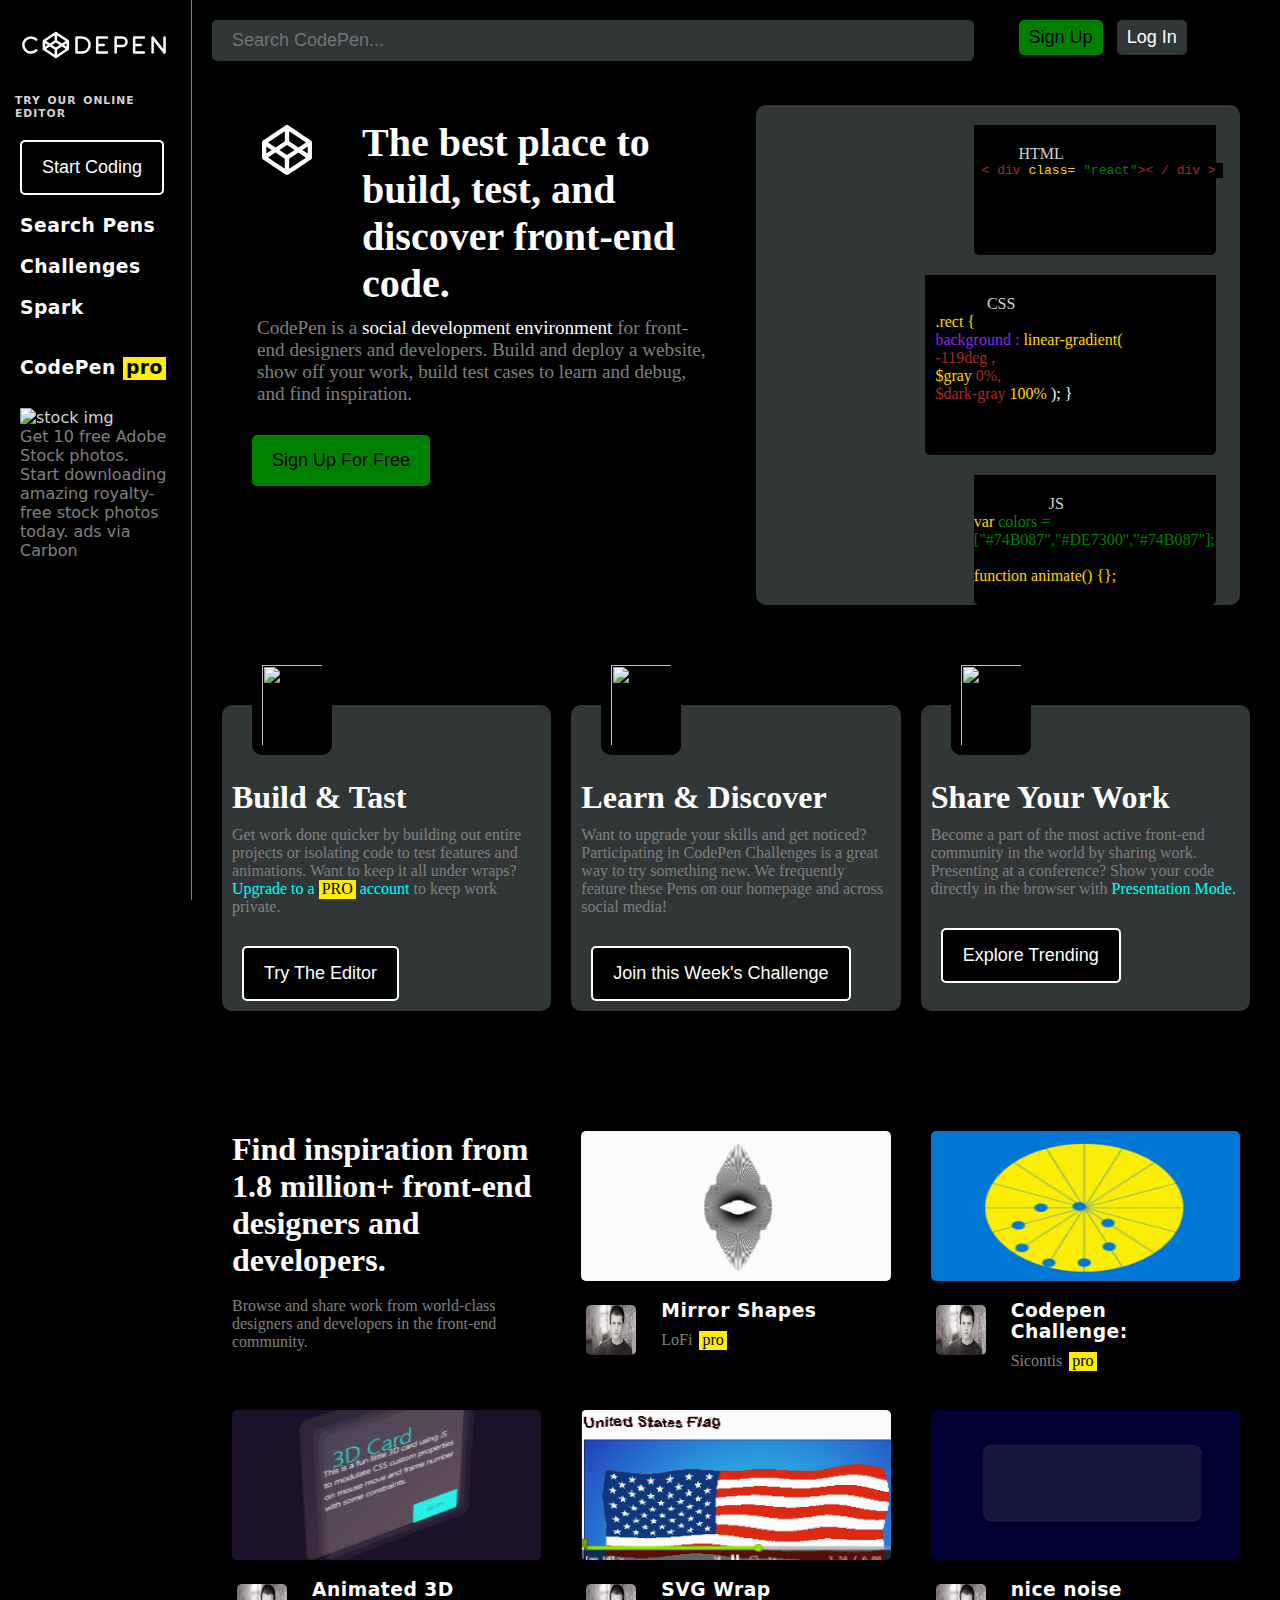
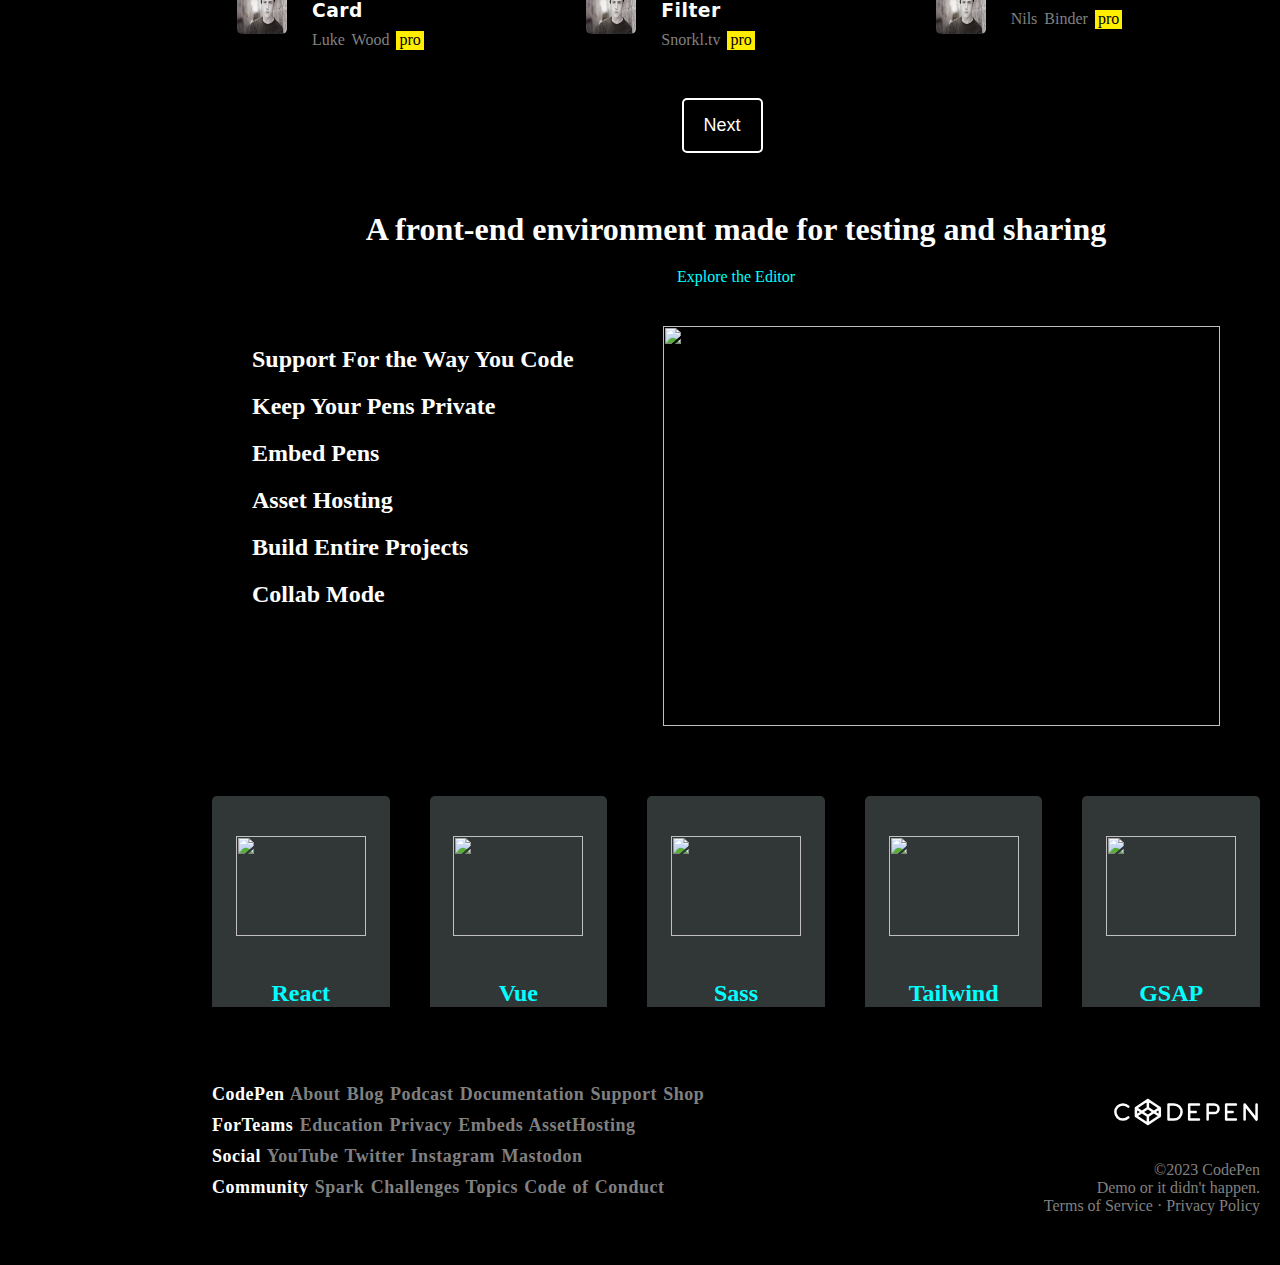
==== index.html @ e1659a8b "sign up for free is added" ====
<!DOCTYPE html>
<html lang="en">
<head>
    <meta charset="UTF-8">
    <meta http-equiv="X-UA-Compatible" content="IE=edge">
    <meta name="viewport" content="width=device-width, initial-scale=1.0">
    <title>CodePen: Online Editor</title>
    <link rel="icon" href="images/icon.png">
    <!-- link css file -->
     <link rel="stylesheet" href="style.css">
     <!-- cdn link for icon -->
     <link rel="stylesheet" href="https://cdnjs.cloudflare.com/ajax/libs/font-awesome/5.15.2/css/all.min.css" integrity="sha512-HK5fgLBL+xu6dm/Ii3z4xhlSUyZgTT9tuc/hSrtw6uzJOvgRr2a9jyxxT1ely+B+xFAmJKVSTbpM/CuL7qxO8w==" crossorigin="anonymous" />
</head>
<body>
    <section class="first-section">
        <svg viewBox="0 0 138 26" fill="none" stroke="#fff" stroke-width="2.3" stroke-linecap="round" stroke-linejoin="round" title="CodePen"><path d="M15 8a7 7 0 1 0 0 10m7-8.7L33 2l11 7.3v7.4L33 24l-11-7.3zm0 0 11 7.4 11-7.4m0 7.4L33 9.3l-11 7.4M33 2v7.3m0 7.4V24M52 6h5a7 7 0 0 1 0 14h-5zm28 0h-9v14h9m-9-7h6m11 1h6a4 4 0 0 0 0-8h-6v14m26-14h-9v14h9m-9-7h6m11 7V6l11 14V6"></path></svg>
        <h6>TRY OUR ONLINE EDITOR</h6>
        <a href="html/editor.html"><button id="start-btn">Start Coding</button></a>
        <h3>Search Pens</h3>
        <h3>Challenges</h3>
        <h3>Spark</h3><br>
        <h3>CodePen <span style="background-color: rgb(255, 238, 0); color: black; padding:0 3px 2px 3px;">pro</span></h3>
        <div>
            <img src="	https://cdn4.buysellads.net/uu/1/127419/1670532337-Stock2.jpg" alt="stock img">
            <p>Get 10 free Adobe Stock photos. Start downloading amazing royalty-free stock photos today.
                ads via Carbon</p>
        </div>
    </section>
    <section class="sec-two">
        <header>
            <div class="icon-text">
                <i class="fa fa-search" aria-hidden="true"></i>
                <input type="text" placeholder="Search CodePen...">
            </div>
            <div>
               <a href="./html/signup.html"><button class="sign-up">Sign Up</button></a>
              <a href="#"><button class="login">Log In</button></a>
            </div>
        </header>
        <div class="container">
              <div class="left-cont">
              <svg viewBox="0 0 100 100" title="CodePen" class="HomepageAnonHeader_glyph-Oxxoz"><path d="M100 34.2c-.4-2.6-3.3-4-5.3-5.3-3.6-2.4-7.1-4.7-10.7-7.1-8.5-5.7-17.1-11.4-25.6-17.1-2-1.3-4-2.7-6-4-1.4-1-3.3-1-4.8 0-5.7 3.8-11.5 7.7-17.2 11.5L5.2 29C3 30.4.1 31.8 0 34.8c-.1 3.3 0 6.7 0 10v16c0 2.9-.6 6.3 2.1 8.1 6.4 4.4 12.9 8.6 19.4 12.9 8 5.3 16 10.7 24 16 2.2 1.5 4.4 3.1 7.1 1.3 2.3-1.5 4.5-3 6.8-4.5 8.9-5.9 17.8-11.9 26.7-17.8l9.9-6.6c.6-.4 1.3-.8 1.9-1.3 1.4-1 2-2.4 2-4.1V37.3c.1-1.1.2-2.1.1-3.1 0-.1 0 .2 0 0zM54.3 12.3 88 34.8 73 44.9 54.3 32.4V12.3zm-8.6 0v20L27.1 44.8 12 34.8l33.7-22.5zM8.6 42.8 19.3 50 8.6 57.2V42.8zm37.1 44.9L12 65.2l15-10.1 18.6 12.5v20.1zM50 60.2 34.8 50 50 39.8 65.2 50 50 60.2zm4.3 27.5v-20l18.6-12.5 15 10.1-33.6 22.4zm37.1-30.5L80.7 50l10.8-7.2-.1 14.4z"></path></svg> 
              <h1>The best place to build, test, and discover front-end code.</h1>
               <p>CodePen is a <span style="color:white">social development environment</span> for front-end designers and developers. Build and deploy a website, show off your work, build test cases to learn and debug, and find inspiration.</p>
               <a href="./html/signup.html"><button class="sign-up">Sign Up For Free</button></a>
            </div>
              <div class="right-cont">
                <div class="right-cont-first">
                   <header class="right-first">
                    <div class="sub-first">
                        <i class="fa fa-cog" aria-hidden="true"></i>
                        <p>HTML</p>
                       </div>
                        <div><i id="caret" class="fa fa-caret-down" aria-hidden="true"></i></div>
                   </header>
                   <pre><span style="color:brown"> < div</span> <span style="color:gold">class=</span> <span style="color:green">"react"</span><span style="color:brown">>< / div > </span></pre>
                </div>
                <div class="right-cont-first" id="right-second">
                    <header class="right-first">
                     <div class="sub-first">
                         <i class="fa fa-cog" aria-hidden="true"></i>
                         <p>CSS</p>
                        </div>
                         <div><i id="caret" class="fa fa-caret-down" aria-hidden="true"></i></div>
                    </header>
                  <p>
                   <span style="color:gold">.rect { </span><br>
                            <span style="color:blueviolet">background :</span> <span style="color:gold">linear-gradient(</span> <br>
                       <span style="color:brown"> -119deg ,</span> <br>
                       <span style="color:gold"> $gray</span><span style="color:brown"> 0%, </span><br>
                       <span style="color:brown"> $dark-gray</span> <span style="color:gold">100%</span> <span style="color:white"> ); }</span>
                  </p>
                 </div>
                 <div class="right-cont-first">
                    <header class="right-first">
                     <div class="sub-first">
                         <i class="fa fa-cog" aria-hidden="true"></i>
                         <p>JS</p>
                        </div>
                         <div><i id="caret" class="fa fa-caret-down" aria-hidden="true"></i></div>
                    </header>
                  <p>
                   <span style="color:gold"> var</span> <span style="color:green">colors = ["#74B087","#DE7300","#74B087"];</span> <br><br>


                  <span style="color:gold">  function animate() {};</span>
                  </p>
                 </div>
              </div>
        </div>
        <div class="box">
            <div class="box-cont">
              <img class="box-img" src="	https://cpwebassets.codepen.io/assets/packs/icon-build-0f21c66ed03bfb36c597636d27ca621e.svg" alt="">
              <h1 class="box-cont">Build & Tast</h1>
              <p class="box-cont">Get work done quicker by building out entire projects or isolating code to test features and animations. Want to keep it all under wraps? <SPAN style="color:aqua; background-color:rgb(49, 54, 54) ;" >Upgrade to a</SPAN> <span style="background-color: rgb(255, 238, 0); color: black; padding:0 3px 2px 3px;">PRO</span> <span style="color:aqua; background-color:rgb(49, 54, 54) ;">account</span> to keep work private.</p>
              <button>Try The Editor</button>
            </div>
            <div class="box-cont">
                <img class="box-img" src="	https://cpwebassets.codepen.io/assets/packs/icon-learn-b1311620e99cea826f259aa2f7750940.svg" alt="">
                <h1 class="box-cont">Learn & Discover</h1>
                <p class="box-cont">Want to upgrade your skills and get noticed? Participating in CodePen Challenges is a great way to try something new. We frequently feature these Pens on our homepage and across social media!</p>
                <button>Join this Week's Challenge </button>
              </div>
              <div class="box-cont">
                <img class="box-img" src="	https://cpwebassets.codepen.io/assets/packs/icon-share-910c683bbac21bf41fcf9aab64ebc957.svg" alt="">
                <h1 class="box-cont">Share Your Work</h1>
                <p class="box-cont">Become a part of the most active front-end community in the world by sharing work. Presenting at a conference? Show your code directly in the browser with <span style="color:aqua; background-color:rgb(49,54,54)">Presentation Mode.</span></p>
                <button>Explore Trending</button>
              </div>
        </div>
        <div class="six-cont">
          <div class="sixth-first-box">
             <h1>Find inspiration from 1.8 million+ front-end designers and developers.</h1> <br>
             <p>Browse and share work from world-class designers and developers in the front-end community.</p>
          </div>
          <div class="six-img-box">
            <img src="images/mirror (1).png" alt="mirror img">
            <div class="six-user-box">
              <img class="user-img" src="images/user.jpg" alt="user">
              <div class="user-sidebar">
                <h3>Mirror Shapes</h3>
                <p>LoFi <span style="background-color: rgb(255, 238, 0); color: black; padding:0 3px 2px 3px;">pro</span></p>
              </div>
            </div>
          </div>
          <div class="six-img-box">
            <img src="images/circle.png" alt="circle img">
            <div class="six-user-box">
              <img class="user-img" src="images/user.jpg" alt="user">
              <div class="user-sidebar">
                <h3>Codepen Challenge:</h3>
                <p>Sicontis <span style="background-color: rgb(255, 238, 0); color: black; padding:0 3px 2px 3px;">pro</span></p>
              </div>
            </div>
          </div>
          <div class="six-img-box">
            <img src="images/3D.png" alt="3d img">
            <div class="six-user-box">
              <img class="user-img" src="images/user.jpg" alt="user">
              <div class="user-sidebar">
                <h3>Animated 3D Card</h3>
                <p>Luke Wood <span style="background-color: rgb(255, 238, 0); color: black; padding:0 3px 2px 3px;">pro</span></p>
              </div>
            </div>
          </div>
          <div class="six-img-box">
            <img src="images/usa.png" alt="usa img">
            <div class="six-user-box">
              <img class="user-img" src="images/user.jpg" alt="user">
              <div class="user-sidebar">
                <h3>SVG Wrap Filter</h3>
                <p>Snorkl.tv <span style="background-color: rgb(255, 238, 0); color: black; padding:0 3px 2px 3px;">pro</span></p>
              </div>
            </div>
          </div>
          <div class="six-img-box">
            <img src="images/blank.png" alt="blank img">
            <div class="six-user-box">
              <img class="user-img" src="images/user.jpg" alt="user">
              <div class="user-sidebar">
                <h3>nice noise</h3>
                <p>Nils Binder <span style="background-color: rgb(255, 238, 0); color: black; padding:0 3px 2px 3px;">pro</span></p>
              </div>
            </div>
          </div>
        </div>
        <button class="next">Next <i id="caret-right" class="fa fa-caret-right" aria-hidden="true"></i></button>
        <div class="two-box-cont-img">
          <h1><span style="color:white">A front-end environment made for testing and sharing</span></h1>
          <p><span style="color:aqua">Explore the Editor</span></p>
          <div class="two-flex-box">
            <div class="first-flex">
              <h2><i id="caret-right" class="fa fa-caret-right" aria-hidden="true"></i> Support For the Way You Code</h2>
              <h2><i id="caret-right" class="fa fa-caret-right" aria-hidden="true"></i> Keep Your Pens Private</h2>
              <h2><i id="caret-right" class="fa fa-caret-right" aria-hidden="true"></i> Embed Pens</h2>
              <h2><i id="caret-right" class="fa fa-caret-right" aria-hidden="true"></i> Asset Hosting</h2>
              <h2><i id="caret-right" class="fa fa-caret-right" aria-hidden="true"></i> Build Entire Projects</h2>
              <h2><i id="caret-right" class="fa fa-caret-right" aria-hidden="true"></i> Collab Mode</h2>
            </div>
            <div class="second-flex"><img src="	https://cpwebassets.codepen.io/assets/packs/editor-privacy-e542bc22ce324502eb727577083eeb61.png" alt=""></div>
          </div>
        </div>  
        <div class="six-grid-cont">
          <div class="com-grid">
            <img src="	https://cpwebassets.codepen.io/assets/packs/react-logo-1a11776af9f9ee862af2acb87703a99f.svg" alt="">
            <h2><span style="color:aqua; background-color:rgb(49,54,54)">React</span></h2>
          </div>
          <div class="com-grid">
            <img src="	https://cpwebassets.codepen.io/assets/packs/vue-logo-7acfd91310ad2aa8593915dd904cf269.svg" alt="">
            <h2><span style="color:aqua; background-color:rgb(49,54,54)">Vue</span></h2>
          </div>
          <div class="com-grid">
            <img src="https://cpwebassets.codepen.io/assets/packs/sass-8e766e9562509cb3fa14264580c5c0f9.svg" alt="">
            <h2><span style="color:aqua; background-color:rgb(49,54,54)">Sass</span></h2>
          </div>
          <div class="com-grid">
            <img src="https://cpwebassets.codepen.io/assets/packs/tailwind-df31d14b8c3a2386ca726ca2a4bc12db.svg" alt="">
            <h2><span style="color:aqua; background-color:rgb(49,54,54)">Tailwind</span></h2>
          </div>
          <div class="com-grid">
            <img src="	https://cpwebassets.codepen.io/assets/packs/greensock-logo-9db91ff4c4a50faa1690d4f3d7ffca6e.png" alt="">
            <h2><span style="color:aqua; background-color:rgb(49,54,54)">GSAP</span></h2>
          </div>
        </div>
        <footer>
          <div class="first-foo">
            <h4><span style="color:white">CodePen </span> About Blog Podcast Documentation Support Shop</h4>
            <h4><span style="color:white">ForTeams</span> Education Privacy Embeds AssetHosting</h4>
            <h4><span style="color:white">Social</span> YouTube Twitter Instagram Mastodon</h4>
            <h4><span style="color:white">Community</span> Spark Challenges Topics Code of Conduct</h4>
            
          </div>
          <div class="second-foo">
            <svg viewBox="0 0 138 26" fill="none" stroke="#fff" stroke-width="2.3" stroke-linecap="round" stroke-linejoin="round" title="CodePen"><path d="M15 8a7 7 0 1 0 0 10m7-8.7L33 2l11 7.3v7.4L33 24l-11-7.3zm0 0 11 7.4 11-7.4m0 7.4L33 9.3l-11 7.4M33 2v7.3m0 7.4V24M52 6h5a7 7 0 0 1 0 14h-5zm28 0h-9v14h9m-9-7h6m11 1h6a4 4 0 0 0 0-8h-6v14m26-14h-9v14h9m-9-7h6m11 7V6l11 14V6"></path></svg>
            <p> ©2023 CodePen <br>
              
              Demo or it didn't happen. <br>
              
              Terms of Service · Privacy Policy</p>
          </div>
        </footer>
    </section>
</body>
</html>
---- style.css ----
* {
    margin: 0;
    padding: 0;
    box-sizing: border-box;
    background-color: black;
}
/* left side section part  */
.first-section {
    border-right: 1px solid gray;
    background-color: black;
    height: 100vh;
    width: 15%;
    color: lightgray;
    position: fixed;
    font-family: system-ui, -apple-system, BlinkMacSystemFont, 'Segoe UI', Roboto, Oxygen, Ubuntu, Cantarell, 'Open Sans', 'Helvetica Neue', sans-serif;
}
section svg {
    margin: 20px;
    height: 50px;
    width: 150px;
}
section h6 {
    letter-spacing: 1px;
    word-spacing: 2px;
    margin: 0 10px 0 15px;
}
section button {
    color: white;
    border: 2px solid white;
    padding: 15px 20px 15px 20px;
    border-radius: 5px;
    margin: 20px 10px 10px 20px;
    font-size: large;
    cursor: pointer;
}
#start-btn:hover {
    background: linear-gradient(45deg, #ff0000, #ff7300, #fffb00, #48ff00, #00ffd5, #002bff, #7a00ff, #ff00c8, #ff0000);
}


section h3 {
    color: white;
    padding: 10px 20px 10px 20px;
    letter-spacing: 0.5px;
    font-family: system-ui, -apple-system, BlinkMacSystemFont, 'Segoe UI', Roboto, Oxygen, Ubuntu, Cantarell, 'Open Sans', 'Helvetica Neue', sans-serif;
}
section h3:hover {
    cursor: pointer;
    background-color: rgb(49, 54, 54);
}
section div {
    margin: 20px 20px 0 20px ;
}
section div img {
    height: 100px;
    width: 130px;
}
section div p {
    color: gray;
}
section div p:hover {
    color: whitesmoke;
    cursor: pointer;
}

/* right side section  */
.sec-two {
    /* border: 3px solid white; */
    height: 100%;
    width: 85%;
    position: absolute;
    top: 0;
    right: 0;
}
.sec-two header {
    display: flex;
}
section header div {
    color: lightgray;
}
.icon-text {
    width: 70%;
    height: 50%;
    padding: 10px;
    display: flex;
    background-color: rgb(49, 54, 54); 
    border-radius: 5px;
}
.icon-text i {
    background-color: rgb(49, 54, 54); 
}
.icon-text input {
    outline: none;
    border: none;
    color: lightgray;
    margin-left: 10px;
    font-size: large;
    font-family: sans-serif;
    background-color: rgb(49, 54, 54) ;
}
.sec-two header button {
    padding: 7px 10px 7px 10px ;
    margin:0 5px 10px 5px;
    border: none;
}
.sign-up {
    background-color: green;
    color: black;
}
.sign-up:hover {
    background-color: rgb(15, 199, 15);
    cursor: pointer;
}
.login {
    background-color: rgb(49, 54, 54) ;
}
.login:hover {
    background-color: rgb(75, 75, 75) ;
    cursor: pointer;
}

/* container part is started  */
.container {
    display: flex;
    /* flex-direction: column; */
    /* border: 3px solid blue; */
    /* width: 100%; */
    /* height: 100%; */
}

/* left container part  */
.left-cont {
 /* border: 2px solid pink; */
 width: 50%;
 /* position: absolute; */
    /* display: flex; */
}
.left-cont h1 {
    font-size: 2.5rem;
    font-weight: bolder;
    margin-top: -80px;
    margin-left: 130px;
    color: white;
}
.left-cont svg {
    fill: white;
    margin-left: -20px;
    /* border: 2px solid red; */
}
.left-cont p {
    margin: 10px 10px 10px 25px;
    font-size: 1.2rem;
}
.left-cont button {
    border: none;
}
/* right container part  */
.right-cont {
    /* border: 2px solid green; */
    width: 50%;
    color: white;
    right: 0;
    border-radius: 10px;
    background-color: rgb(49, 54, 54) ;
}
.right-cont .right-cont-first{
    width: 50%;
    margin-left: 45%;
    height: 130px;
    border-radius: 5px;
}
#right-second {
    width: 60%;
    height: 180px;
    margin-left: 35%;
}
#right-second p {
    margin-left: 10px;
}
.right-cont .right-first, .right-cont .right-first .sub-first {
    display: flex;
    justify-content: space-between;
    /* align-items: center; */
    /* margin: 10px; */
}
.right-first .sub-first {
  
    /* border: 2px solid deeppink; */
    width: 70px;
}
.sub-first p {
    color: lightgray;
}
#caret,.sub-first i {
    color: gray;
    /* border: 2px solid yellow; */
}

/* three box part  */
.box ,.six-cont {
    display: grid;
    grid-template-columns: repeat(3,1fr);
    margin-top: 90px;
    grid-row-gap: 20px;
    /* border: 2px solid orange; */
}
.box div {
    color: white;
}
.box-img {
    height: 100px;
    width: 80px;
    position: relative;
    margin-left: 30px;
    padding: 10px;
    border-radius: 10px;
    margin-top: -50px;
}
.box-cont {
    background-color: rgb(49, 54, 54) ;
    border-radius: 10px;
    margin: 10px;
}

/* six box container  */
.six-cont {
    color:white;
}
.six-img-box img {
    width: 100%;
    height: 150px;
    border-radius: 5px;
}
.six-img-box .user-img {
    width: 50px;
    height: 50px;
    border-radius: 5px;
    margin-left: -15px;
}
.six-user-box {
    display: flex;
}
.user-sidebar {
    margin-top: -15px;
    margin-left: 5px;
}
.user-sidebar p {
    margin-left: 20px;
    word-spacing: 3px;
}

/* next button  */
.next {
    margin: 4.5% 45% 3.5% 45%;
    cursor: pointer;
}

/* two div with img contaniner */
.two-box-cont-img {
    text-align: center;
    /* border: 3px solid red; */
}
.two-box-cont-img h1 {
    margin: 20px 0;
}
.two-box-cont-img h2, .two-box-cont-img i {
    color: white;
}
.two-flex-box {
    display: flex;
}
.first-flex,.second-flex {
    height: 400px;
    width: 40%;
    /* border: 2px solid deeppink; */
}
.first-flex h2 {
    text-align: left;
    margin: 20px 0;
}
.second-flex  {
    width: 60%;
}
.second-flex img {
    height: 100%;
    width: 100%;
}

/* sixth grid box react  */
.six-grid-cont {
    display: grid;
    grid-template-columns: repeat(5,1fr);
    margin: 30px 0;
}
.com-grid {
    border-radius: 5px;
    cursor: pointer;
}
.com-grid,.com-grid img ,.com-grid h2 {
    background-color: rgb(49, 54, 54);
    text-align: center;
    margin-top: 40px;
}

/* footer part  */
footer {
    color: gray;
    display: flex;
    /* border: 2px solid red; */
    justify-content: space-between;
    align-items: center;
    margin: 40px 0 40px 0;
    padding-bottom: 50px;
}
.first-foo h4 {
    letter-spacing: 0.5px;
    word-spacing: 1.3px;
    margin: 10px 0;
    font-size: large;
}
.first-foo h4:hover {
    color:white;
    cursor: pointer;
}
.second-foo {
    /* border: 2px solid orange; */
    text-align: right;
}
.second-foo svg {
    margin-right: -2px;
}
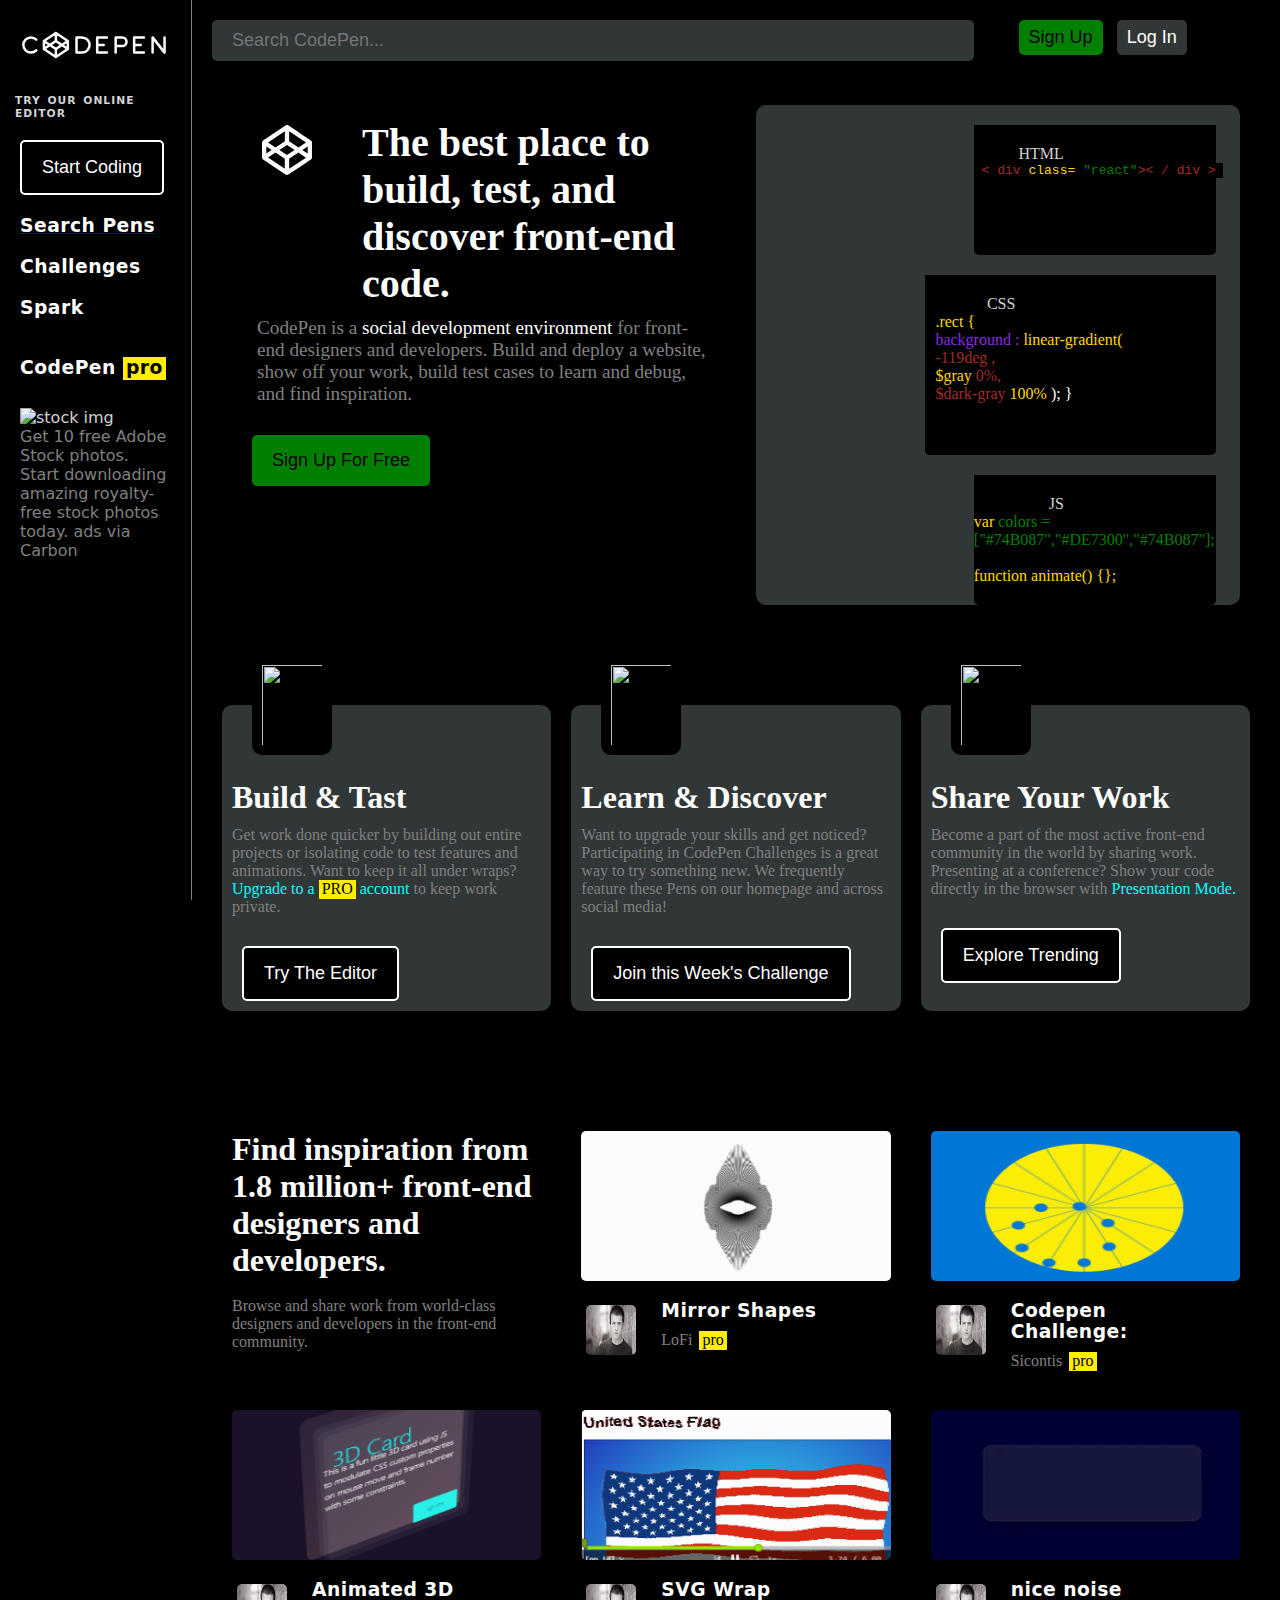
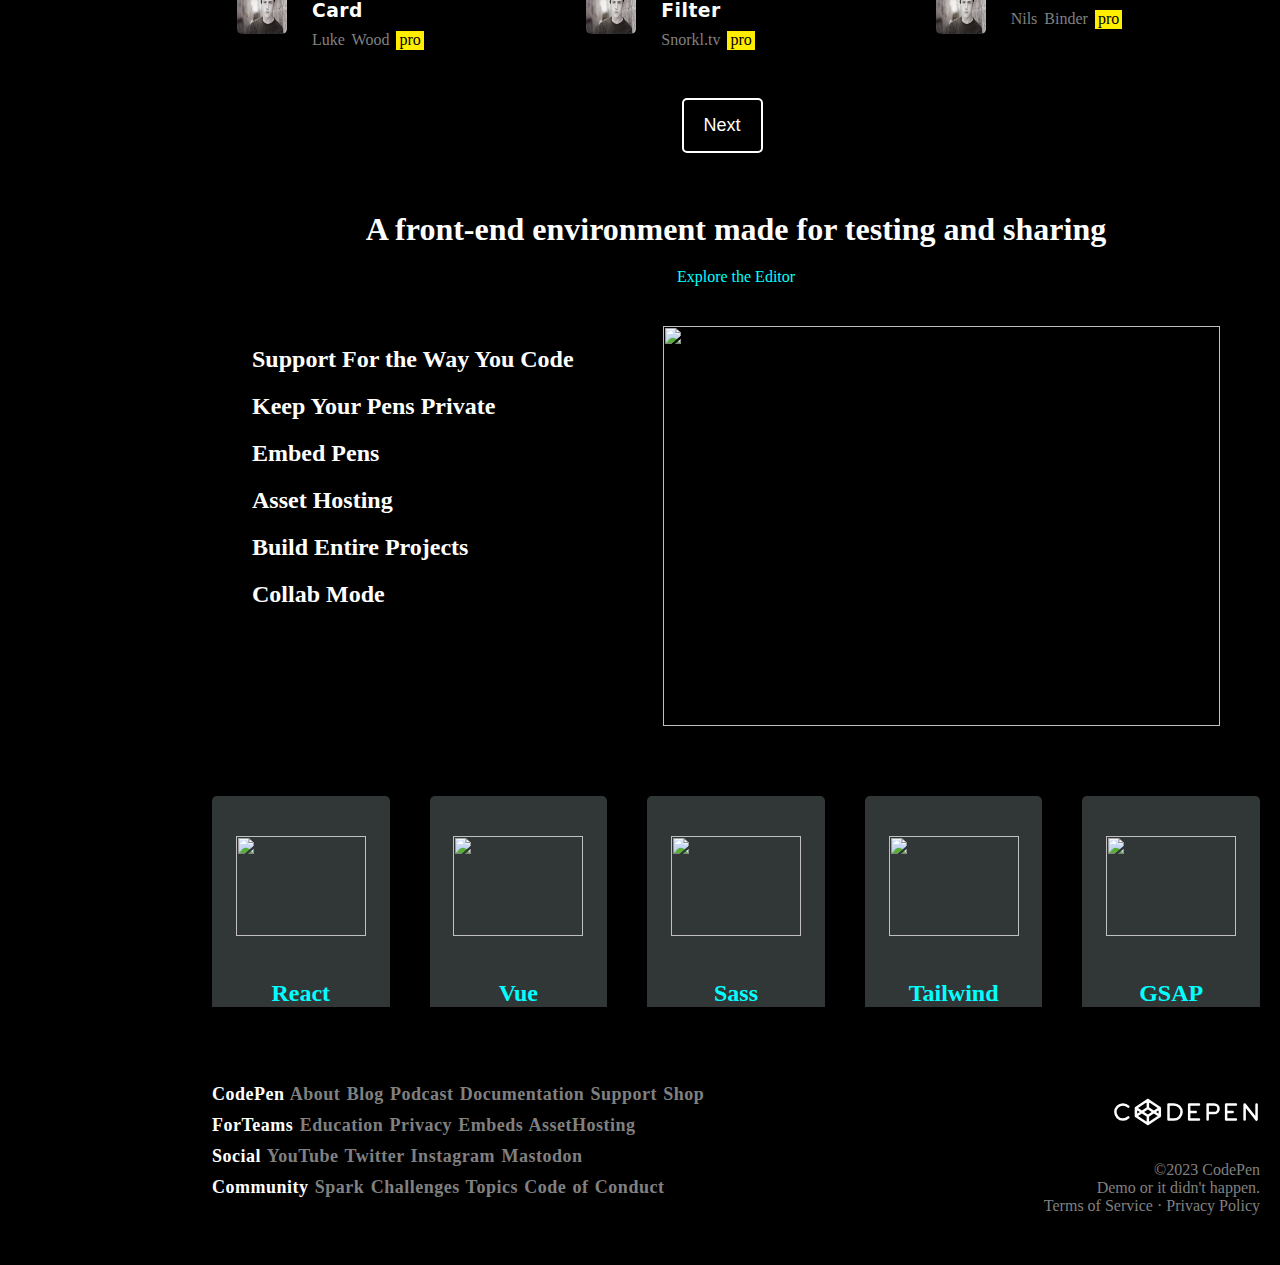
==== commit 3d73812a: "search pens are added" ====
--- a/index.html
+++ b/index.html
@@ -16,7 +16,7 @@
         <svg viewBox="0 0 138 26" fill="none" stroke="#fff" stroke-width="2.3" stroke-linecap="round" stroke-linejoin="round" title="CodePen"><path d="M15 8a7 7 0 1 0 0 10m7-8.7L33 2l11 7.3v7.4L33 24l-11-7.3zm0 0 11 7.4 11-7.4m0 7.4L33 9.3l-11 7.4M33 2v7.3m0 7.4V24M52 6h5a7 7 0 0 1 0 14h-5zm28 0h-9v14h9m-9-7h6m11 1h6a4 4 0 0 0 0-8h-6v14m26-14h-9v14h9m-9-7h6m11 7V6l11 14V6"></path></svg>
         <h6>TRY OUR ONLINE EDITOR</h6>
         <a href="html/editor.html"><button id="start-btn">Start Coding</button></a>
-        <h3>Search Pens</h3>
+        <a href="./html/searchpen.html"><h3>Search Pens</h3></a>
         <h3>Challenges</h3>
         <h3>Spark</h3><br>
         <h3>CodePen <span style="background-color: rgb(255, 238, 0); color: black; padding:0 3px 2px 3px;">pro</span></h3>
@@ -34,7 +34,7 @@
             </div>
             <div>
                <a href="./html/signup.html"><button class="sign-up">Sign Up</button></a>
-              <a href="#"><button class="login">Log In</button></a>
+              <a href="./html/login.html"><button class="login">Log In</button></a>
             </div>
         </header>
         <div class="container">
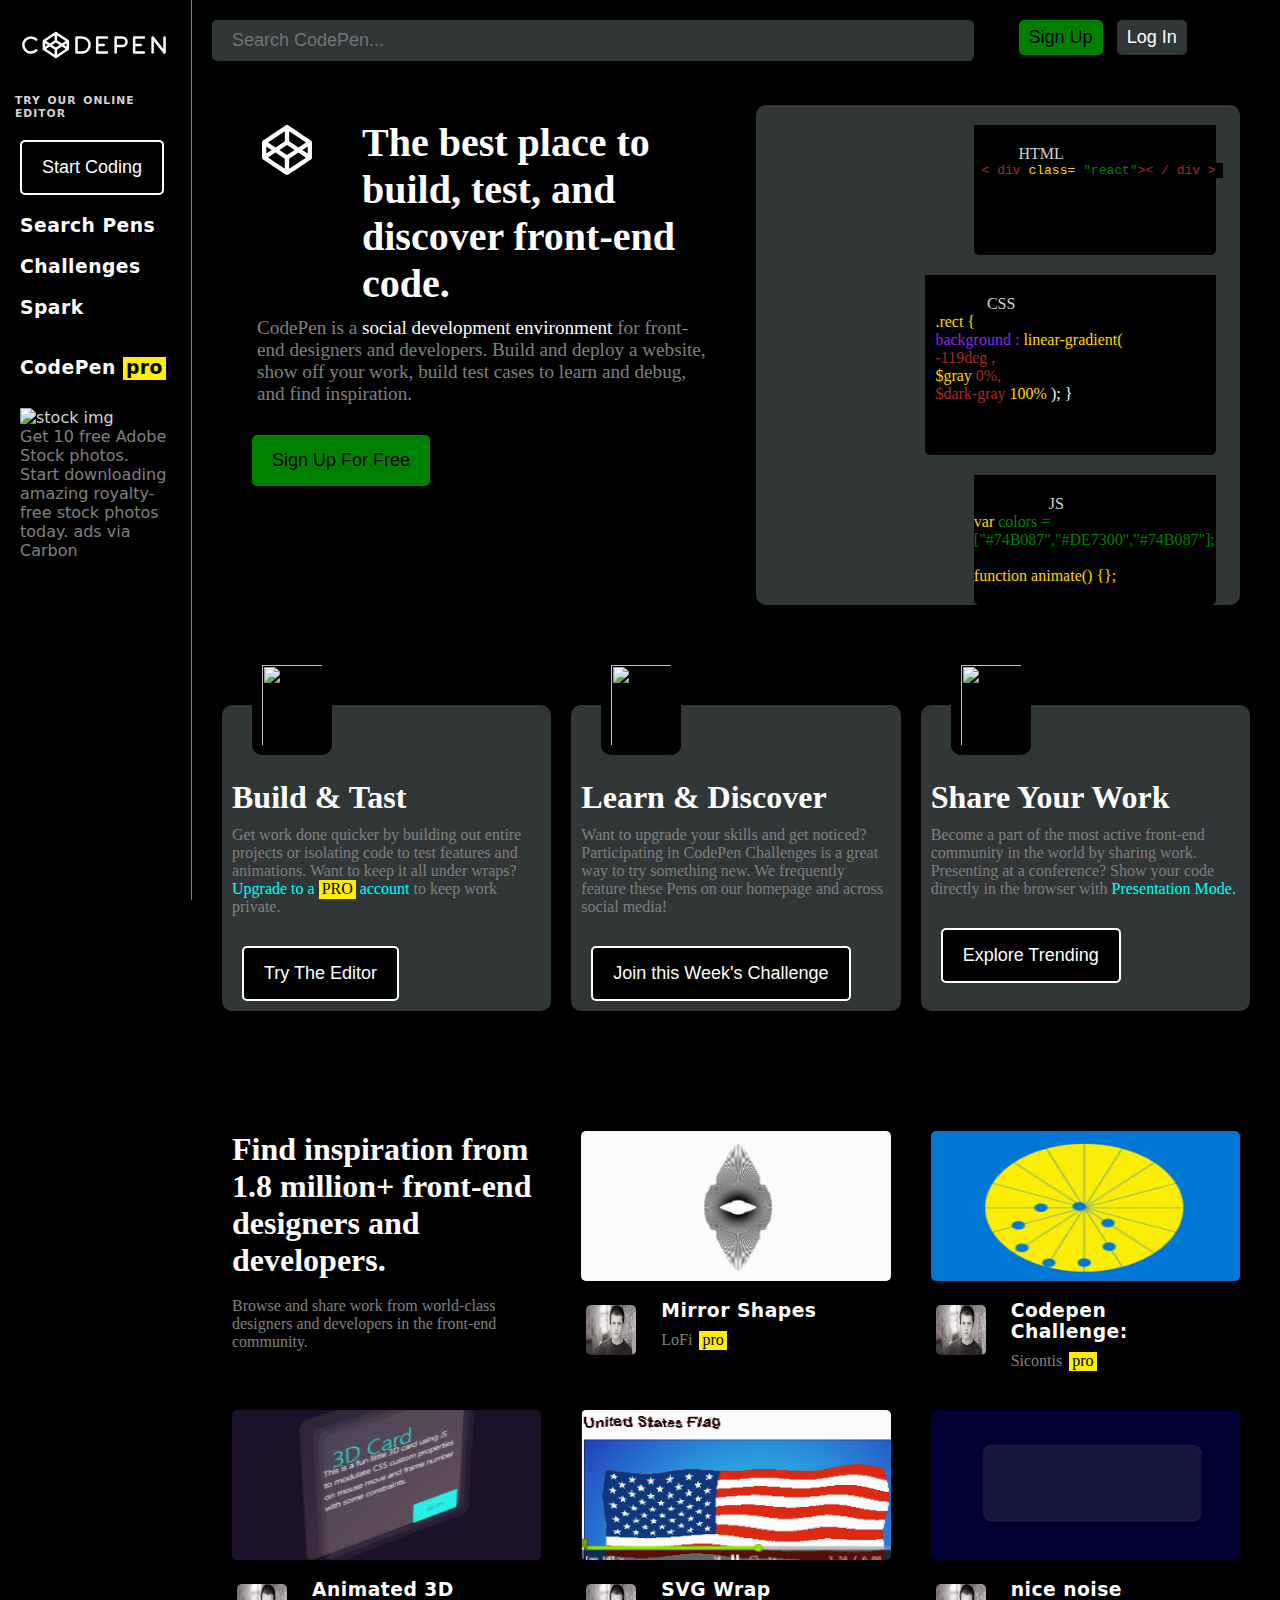
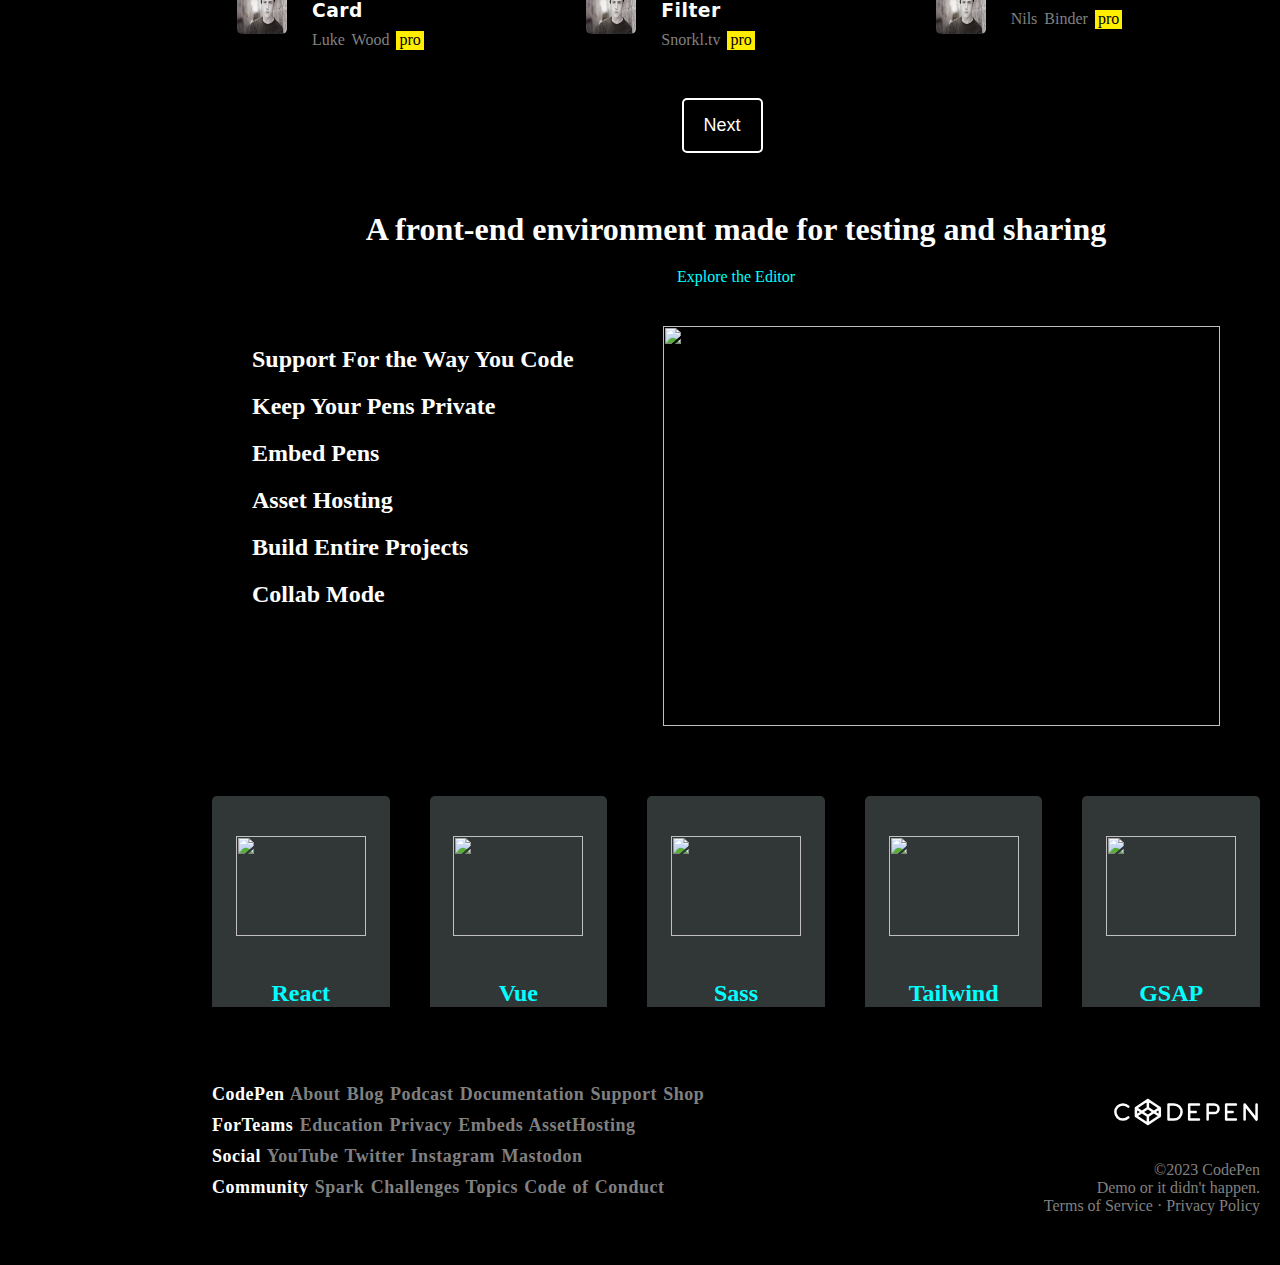
==== commit 06cbb4f0: "challenges page is added" ====
--- a/index.html
+++ b/index.html
@@ -17,7 +17,7 @@
         <h6>TRY OUR ONLINE EDITOR</h6>
         <a href="html/editor.html"><button id="start-btn">Start Coding</button></a>
         <a href="./html/searchpen.html"><h3>Search Pens</h3></a>
-        <h3>Challenges</h3>
+        <a href="./html/challenges.html"> <h3>Challenges</h3></a>
         <h3>Spark</h3><br>
         <h3>CodePen <span style="background-color: rgb(255, 238, 0); color: black; padding:0 3px 2px 3px;">pro</span></h3>
         <div>
--- a/style.css
+++ b/style.css
@@ -330,3 +330,6 @@
     margin-right: -2px;
 }
 
+a {
+    text-decoration: none;
+}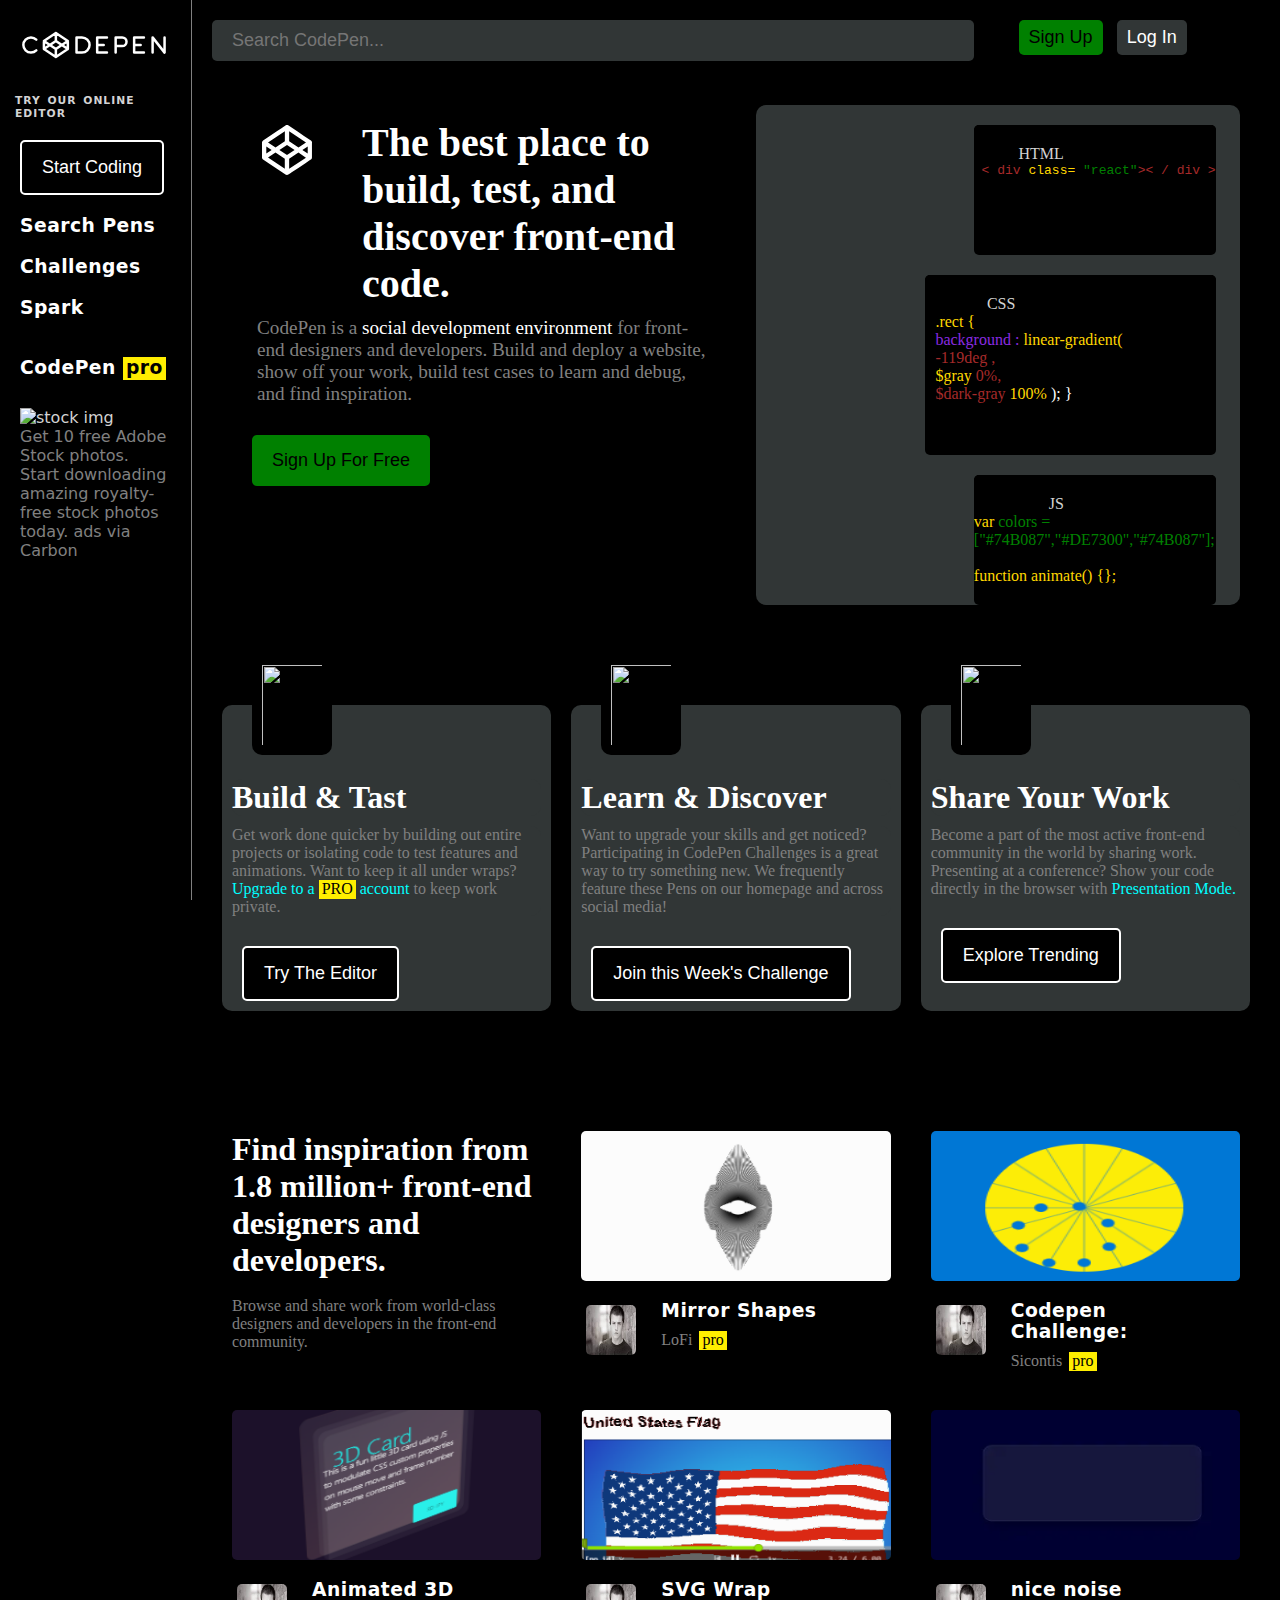
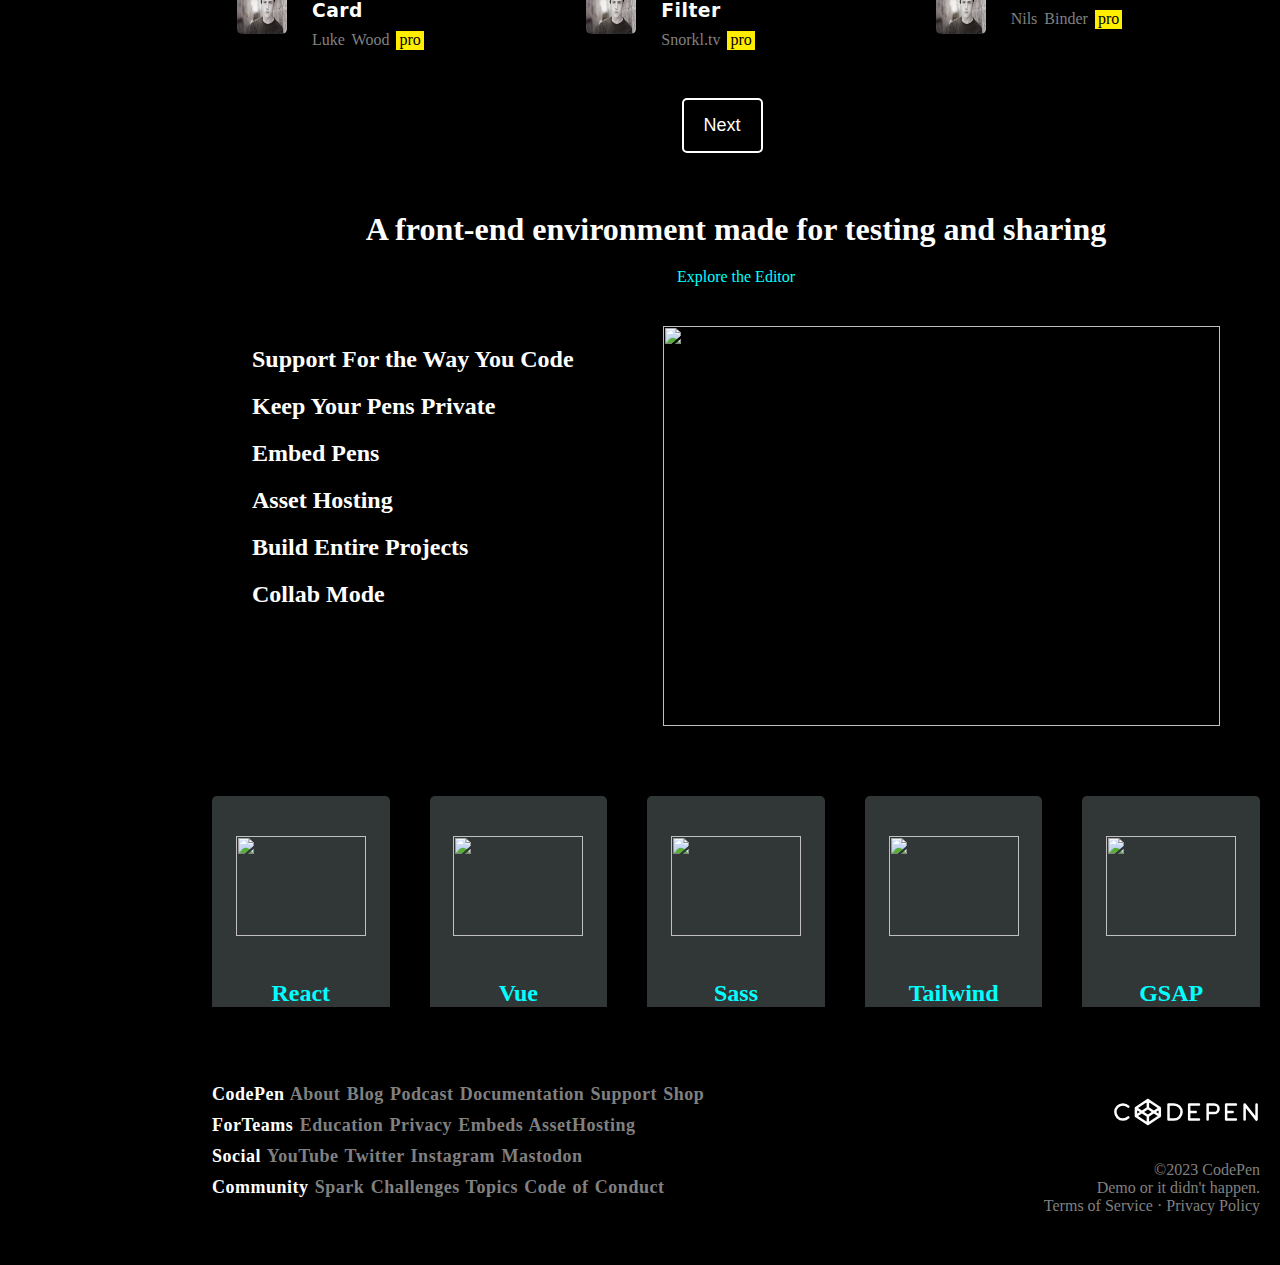
==== commit cc6277b7: "working" ====
--- a/index.html
+++ b/index.html
@@ -18,7 +18,7 @@
         <a href="html/editor.html"><button id="start-btn">Start Coding</button></a>
         <a href="./html/searchpen.html"><h3>Search Pens</h3></a>
         <a href="./html/challenges.html"> <h3>Challenges</h3></a>
-        <h3>Spark</h3><br>
+        <a href="./html/spark.html"> <h3>Spark</h3><br></a>
         <h3>CodePen <span style="background-color: rgb(255, 238, 0); color: black; padding:0 3px 2px 3px;">pro</span></h3>
         <div>
             <img src="	https://cdn4.buysellads.net/uu/1/127419/1670532337-Stock2.jpg" alt="stock img">
@@ -28,11 +28,12 @@
     </section>
     <section class="sec-two">
         <header>
+          <i class="fa fa-bars" id="ham-burgar" style="color:white;" aria-hidden="true"></i>
             <div class="icon-text">
                 <i class="fa fa-search" aria-hidden="true"></i>
                 <input type="text" placeholder="Search CodePen...">
             </div>
-            <div>
+            <div class="btns">
                <a href="./html/signup.html"><button class="sign-up">Sign Up</button></a>
               <a href="./html/login.html"><button class="login">Log In</button></a>
             </div>
@@ -220,5 +221,6 @@
           </div>
         </footer>
     </section>
+    <script src="index.js"></script>
 </body>
 </html>--- a/style.css
+++ b/style.css
@@ -163,11 +163,14 @@
     border-radius: 10px;
     background-color: rgb(49, 54, 54) ;
 }
-.right-cont .right-cont-first{
+.right-cont .right-cont-first {    
     width: 50%;
     margin-left: 45%;
     height: 130px;
     border-radius: 5px;
+}   
+.right-cont-first {
+    overflow: hidden;
 }
 #right-second {
     width: 60%;
@@ -332,4 +335,76 @@
 
 a {
     text-decoration: none;
+}
+#ham-burgar {
+    display: none;
+}
+
+/* media query for tablet */
+@media screen and (min-width:768px) and (max-width:1023px) {
+    .first-section,.left-cont ,.first-flex {
+        display: none;
+        border: 3px solid red;
+    }
+    .sec-two,.right-cont,.second-flex {
+        width: 100%;
+    }
+    .icon-text {
+        width: 50%;
+        margin-left: 5%;
+    }
+    #ham-burgar {
+        display: flex;
+        border: 2px solid red;
+        font-size: 2rem;
+        height: 30px;
+        width: 30px;
+        margin: 30px 20px 20px 20px;
+    }
+    .box ,.six-cont,.six-grid-cont  {
+        display: grid;
+        grid-template-columns: repeat(2,1fr);
+    }
+    .icon-text input {
+        overflow: hidden;
+    }
+    .btns {
+        display: flex; 
+    }
+}
+
+/* media query for smartphone  */
+@media screen and (max-width:767px) {
+    .first-section,.left-cont ,.first-flex {
+        display: none;
+    }
+    .sec-two,.right-cont,.second-flex {
+        width: 100%;
+    }
+    .box ,.six-cont,.six-grid-cont  {
+        display: grid;
+        grid-template-columns: repeat(1,1fr);
+    }
+    .icon-text input {
+        overflow: hidden;
+    }
+    .btns {
+        display: none; 
+    }
+    .icon-text {
+        width: 50%;
+        margin-left: 5%;
+    }
+    #ham-burgar {
+        display: flex;
+        border: 2px solid red;
+        font-size: 2rem;
+        height: 30px;
+        width: 30px;
+        margin: 30px 20px 20px 20px;
+    }
+    footer {
+        display: flex;
+        flex-direction: column;
+    }
 }